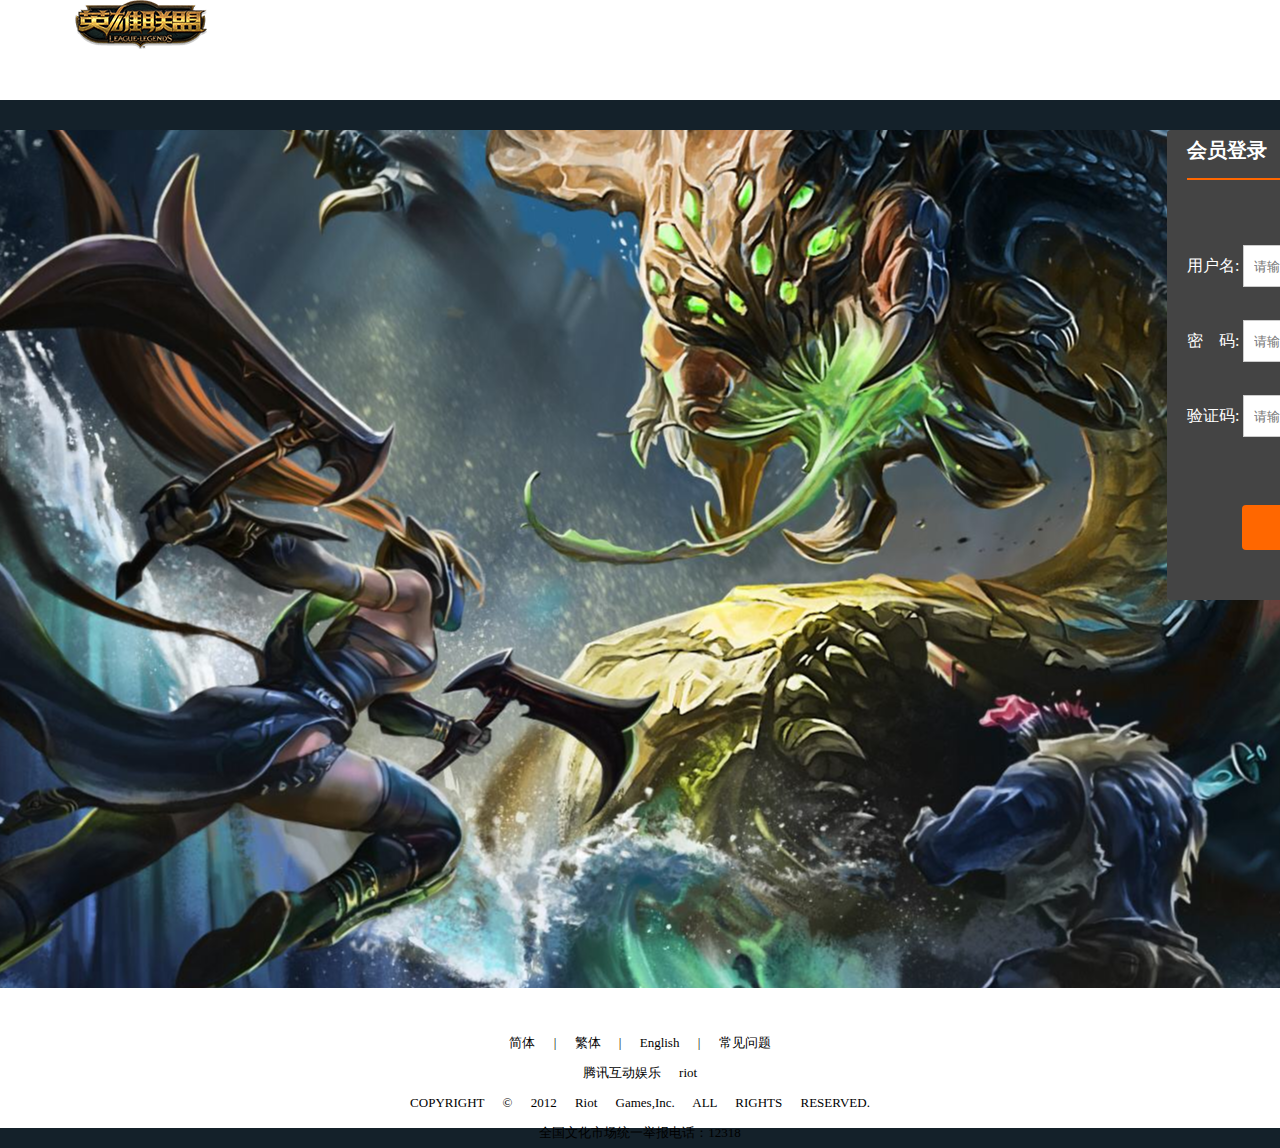
==== LOL/src/main/webapp/userLogin.html @ b4571a74 "1.0" ====
<!DOCTYPE html>
<html>
	<head>
		<meta charset="UTF-8">
		<title>会员登录</title>
		<link rel="stylesheet" type="text/css" href="views/IMJ2V2/css/login.css">
		<script type="text/javascript" src="views/IMJ2V2/js/jquery.min.js"></script>
		
	</head>
	<body>
		<!-- login -->
		<div class="top center">
			<div class="logo center">
				<a href="index.html" target="_blank"><img src="views/IMJ2V2/images/logo.png" alt=""></a>
			</div>
		</div>
		<form  method="post" action="loginUser" class="form center" onsubmit="return false;">
		<div class="login">
			<div class="login_center">
				<div class="login_top">
					<div class="left fl">会员登录</div>
					<div class="right fr">您还不是我们的会员？<a href="register.html" target="_self">立即注册</a></div>
					<div class="clear"></div>
					<div class="xian center"></div>
				</div>
				<div class="login_main center">
					<div class="username">用户名:&nbsp;<input class="shurukuang" type="text" name="username" placeholder="请输入你的用户名"/></div>
					<div class="username">密&nbsp;&nbsp;&nbsp;&nbsp;码:&nbsp;<input class="shurukuang" type="password" name="password" placeholder="请输入你的密码"/></div>
					<div class="username">
						<div class="left fl">验证码:&nbsp;<input class="yanzhengma" type="text" name="validatecode" placeholder="请输入验证码"/></div>
						<div class="right fl"><img id="codeImg" src="createCode"></div><!-- src 获取验证码的servlet资源的url -->
						<div class="clear"></div>
					</div>
				</div>
				<div class="login_submit">
					<input class="submit" type="submit" name="submit" value="立即登录" >
				</div>
				
			</div>
		</div>
		</form>
		<footer>
			<div class="copyright">简体 | 繁体 | English | 常见问题</div>
			<div class="copyright" id="footWrap">
				<div class="foot_inner" id="gfooter" ams="152/35206/m131" age="18" dark="1" ieg-logo="1">
					<!-- <div class="foot_top"> any HTML code </div> -->
					<a onclick="pgvSendClick({hottag:'v3.foot.ieg.link'})" target="_blank" href="//ieg.tencent.com/" title="腾讯互动娱乐" class="foot_ieg_logo">腾讯互动娱乐</a>
					<a onclick="pgvSendClick({hottag:'v3.foot.riot.link'})" target="_blank" href="javascript:" title="RIOT" class="foot_left logo-riot">riot</a>
					<p class="copyright_txt">COPYRIGHT &copy; 2012 Riot Games,Inc. ALL RIGHTS RESERVED.</p>
					<p>全国文化市场统一举报电话：12318</p>
					<!-- <p class="copyright_txt">COPYRIGHT &?Smilegate Entertainment. All rights reserved.</p>-->
					<!-- <div  class="foot_bottom"> any HTML code </div> -->
				</div>
			</div>
		</footer>
		
		
		<script type="text/javascript">
			//点击验证码图片，获取新的验证码图片
			$("#codeImg").click(function(){
				$(this).attr("src", "createCode?r=" + Math.random());
				
			})	
		
			
			$("form").submit(function(){
				$.ajax({
					type:"post",
					url:"${pageContext.request.contextPath}/userLogin",
					data:$("form").serialize(),
					dataType:"json",
					success:function(data){
						if(data.code == 1){
							window.location.href = "index.jsp";
						}else{
							alert(data.msg);
						}
					}
				})
			})
			
		</script>
		
	</body>
</html>
---- LOL/src/main/webapp/views/IMJ2V2/css/login.css ----
/*样式初始化*/
*{margin:0;padding: 0;}
a{text-decoration: none;color: #000;}
img {border: 0; vertical-align:middle;} 
ul li{list-style: none;}
body,h1,h2,h3,h4,h5,h6{font: 12px 宋体,Times New Roman;}
body{background: rgb(20,33,42)  }

/*预定义样式*/
.w{width: 1000px;margin: 0 auto;}
.fl{float: left;}
.fr{float: right;}
.clear{clear:both;}
.center{margin:0 auto;}
.border{border:1px solid red;}

table{width: 360px;height: 240px;border:none;margin: 0 auto;}
tr,th,td{height: 20px;}
th{width: 60px;}
input:focus{border: 2px solid orange;}
/*用户登录*/
.top{width: 100%;height: 100px;background: #fff;}
.top .logo{width: 1130px;height: 100px;}
.form{width: 1567px;height:858px;background: url('../images/banner1.jpg')no-repeat center center; }
.login{width: 400px;height: 470px;/*border:1px solid #ff6700;*/margin:30px auto;background: #444;color:#fff;margin-right: 0px;border-radius: 4px;}
.login .login_center{width: 360px;margin: 10px auto;}
.login .login_top{margin: 10px 0;}
.login .login_top .left{height: 40px;line-height: 40px;font-weight: bold;font-size: 20px;}
.login .login_top .right{height: 40px;line-height: 40px;font-size: 13px;}
.login .login_top .right a{color:red;font-weight: bold;}
.login .login_top .right a:hover{color:orange;}
.xian{height: 2px;background: #ff6700;margin:8px 0;}

.login_main{padding:20px 0;}
.login_main .username{font:16px Times New Roman;height: 40px;line-height: 40px;margin:35px 0;}
.login_main .username .shurukuang{width: 220px;height: 30px;border:1px solid #ccc;padding:5px 10px; }
.login_main .username .yanzhengma{width: 100px;height: 30px;border:1px solid #ccc;padding:5px 10px; }
.login_main .username .shurukuang:focus{border: 1px solid blue;background: #F0FFFF;}
.login_main .username .yanzhengma:focus{border: 1px solid blue;background: #F0FFFF;}
.login_main .username .right{margin-left: 20px;}

/*设置按钮样式*/
.login .login_center .login_submit{margin: 15px auto;}
.login .login_center .submit{border:none;width: 240px;height: 45px;margin-left:55px;background: #ff6700;color: #fff; font-size: 20px;font-weight: bold;letter-spacing: 2px;cursor:pointer;border-radius: 4px;}
.login .login_center .submit:hover{border:1px solid #fff;}


/*用户注册*/
.regist{width: 1000px;height: 550px;margin:20px auto;background:#fff;color:#000;border-radius: 6px;}
.regist_center{width: 760px;margin: 10px auto;}
.regist .regist_top{margin: 10px 0;}
.regist .regist_top .left{height: 40px;line-height: 40px;font-weight: bold;font-size: 20px;}
.regist .regist_top .right{height: 40px;line-height: 40px;font-size: 13px;}
.regist .regist_top .right a{color:#ff6700;font-weight: bold;}
.regist .regist_top .right a:hover{color:orange;}
.xian{height: 2px;background: #ff6700;margin: 8px auto;}

.regist_main{padding:10px 0;padding-left:45px;}
.regist_main .username{font:16px Times New Roman;height: 40px;line-height: 40px;margin:20px 0;}
.regist_main .username .shurukuang{width: 220px;height: 30px;border:1px solid #ccc;padding:5px 10px; }
.regist_main .username .yanzhengma{width: 100px;height: 30px;border:1px solid #ccc;padding:5px 10px; }
.regist_main .username .shurukuang:focus{border: 1px solid blue;background: #F0FFFF;}
.regist_main .username .yanzhengma:focus{border: 1px solid blue;background: #F0FFFF;}
.regist_main .username .right{margin-left: 20px;}

.regist_main .username span{display:inline-block;margin-left:20px;font-size: 12px;color: #ccc;font-weight: bold;}
.regist_main .username span:hover{color: #ff6700;}

.regist .regist_center .regist_submit{margin: 20px auto;}
.regist .regist_center .submit{border:none;width: 440px;height: 45px;margin-left:45px;background: #ff6700;color: #fff; font-size: 22px;font-weight: bold;letter-spacing: 8px;cursor:pointer;}
.regist .regist_center .submit:hover{border:1px solid #ccc;}

footer{width: 100%;height: 80px;background:#fff;padding: 30px 0;}
footer .copyright{height: 30px;line-height: 30px;font-size: 13px;word-spacing: 15px;text-align: center;}
footer .copyright:first-of-type{margin-top: 10px;}
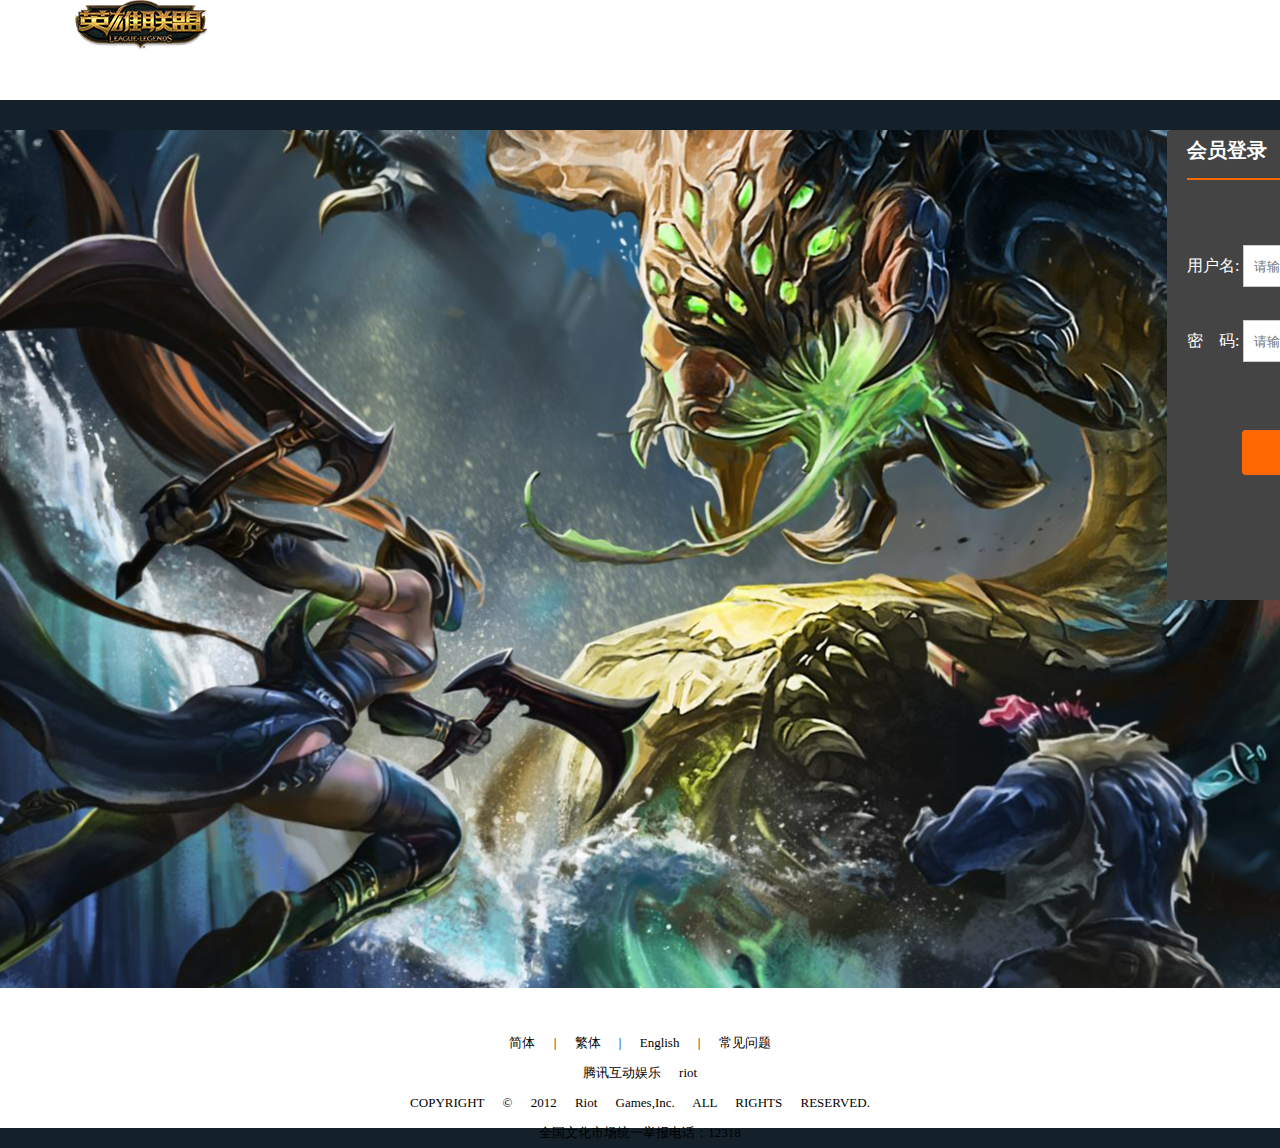
==== commit f140505e: "实现用户的登录，注册 登录界面和注册界面的展示" ====
--- a/LOL/src/main/webapp/userLogin.html
+++ b/LOL/src/main/webapp/userLogin.html
@@ -24,13 +24,13 @@
 					<div class="xian center"></div>
 				</div>
 				<div class="login_main center">
-					<div class="username">用户名:&nbsp;<input class="shurukuang" type="text" name="username" placeholder="请输入你的用户名"/></div>
-					<div class="username">密&nbsp;&nbsp;&nbsp;&nbsp;码:&nbsp;<input class="shurukuang" type="password" name="password" placeholder="请输入你的密码"/></div>
-					<div class="username">
-						<div class="left fl">验证码:&nbsp;<input class="yanzhengma" type="text" name="validatecode" placeholder="请输入验证码"/></div>
-						<div class="right fl"><img id="codeImg" src="createCode"></div><!-- src 获取验证码的servlet资源的url -->
-						<div class="clear"></div>
-					</div>
+					<div class="username">用户名:&nbsp;<input class="shurukuang" type="text" name="no" placeholder="请输入你的用户名"/></div>
+					<div class="username">密&nbsp;&nbsp;&nbsp;&nbsp;码:&nbsp;<input class="shurukuang" type="password" name="pwd" placeholder="请输入你的密码"/></div>
+					<!--<div class="username">-->
+						<!--<div class="left fl">验证码:&nbsp;<input class="yanzhengma" type="text" name="validatecode" placeholder="请输入验证码"/></div>-->
+						<!--<div class="right fl"><img id="codeImg" src="createCode"></div>&lt;!&ndash; src 获取验证码的servlet资源的url &ndash;&gt;-->
+						<!--<div class="clear"></div>-->
+					<!--</div>-->
 				</div>
 				<div class="login_submit">
 					<input class="submit" type="submit" name="submit" value="立即登录" >
@@ -56,22 +56,22 @@
 		
 		
 		<script type="text/javascript">
-			//点击验证码图片，获取新的验证码图片
-			$("#codeImg").click(function(){
-				$(this).attr("src", "createCode?r=" + Math.random());
-				
-			})	
+			// //点击验证码图片，获取新的验证码图片
+			// $("#codeImg").click(function(){
+			// 	$(this).attr("src", "createCode?r=" + Math.random());
+			//
+			// })
 		
 			
 			$("form").submit(function(){
 				$.ajax({
 					type:"post",
-					url:"${pageContext.request.contextPath}/userLogin",
+					url:"loginUser",
 					data:$("form").serialize(),
 					dataType:"json",
 					success:function(data){
-						if(data.code == 1){
-							window.location.href = "index.jsp";
+						if(data.code == 200){
+							window.location.href = "index.html";
 						}else{
 							alert(data.msg);
 						}
